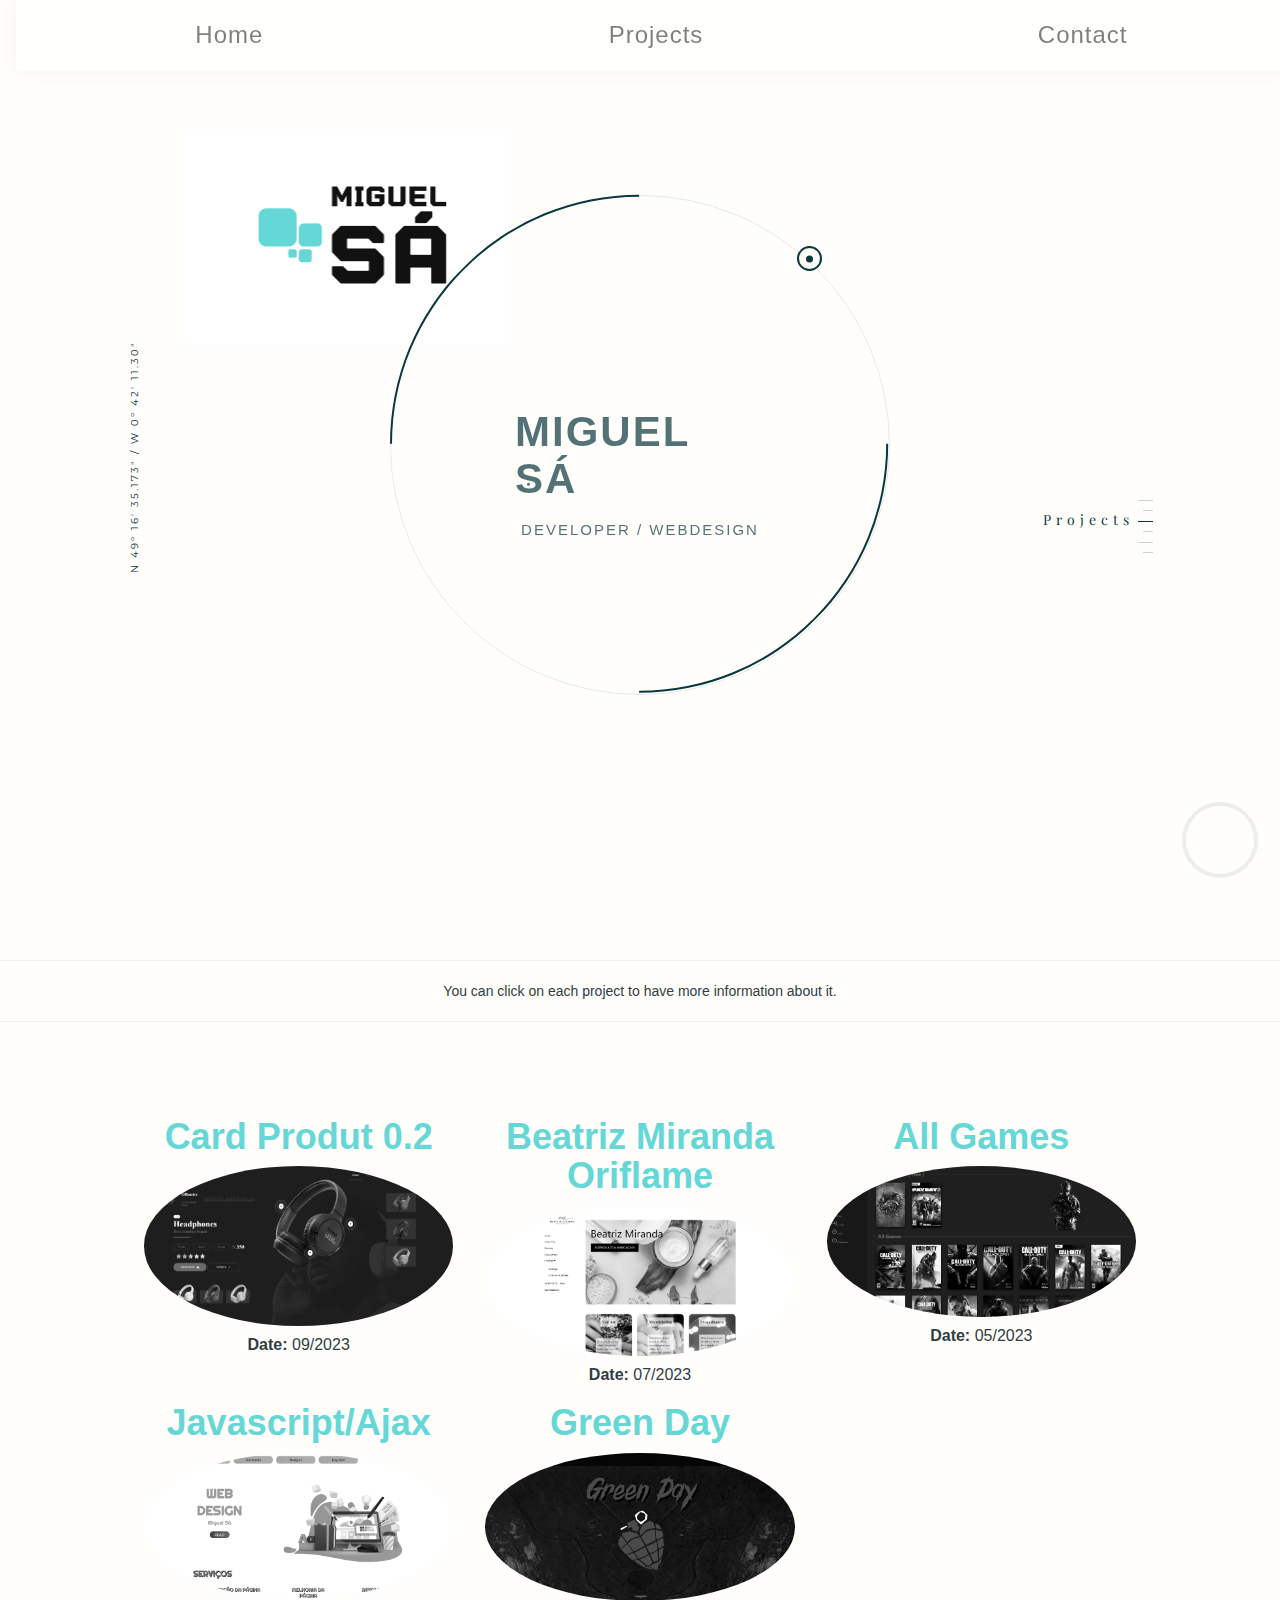
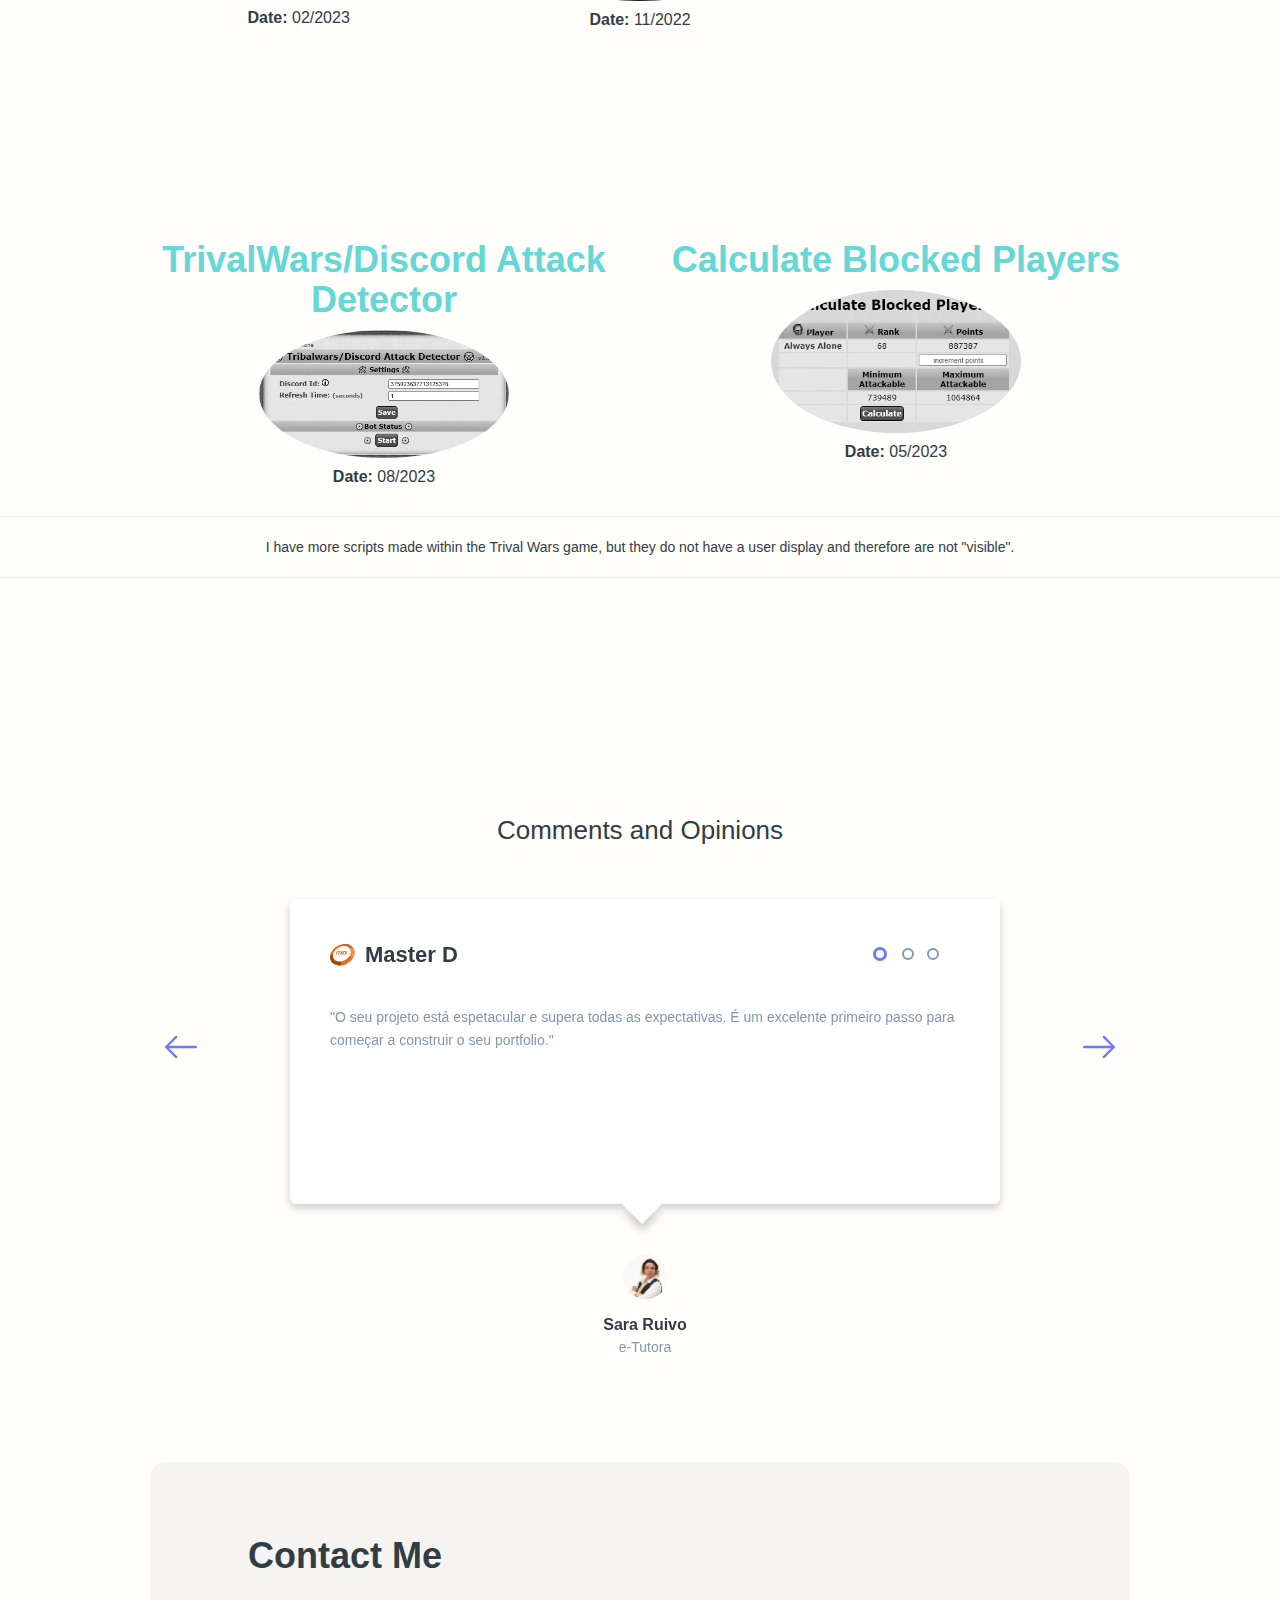
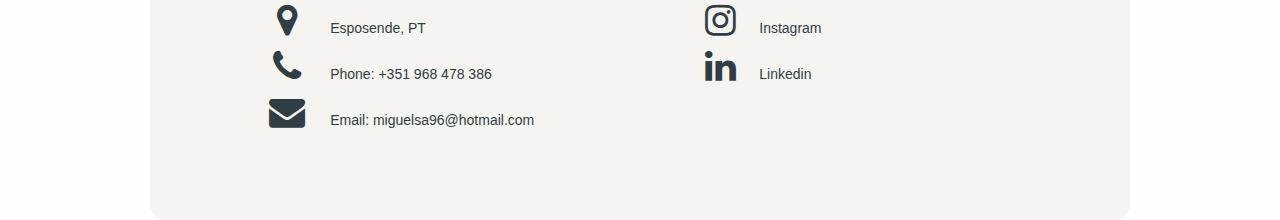
==== html/projects.html @ c61d909a "donwload" ====
<!DOCTYPE html>
<html>
    <head>
        <title>CV - Miguel Sá</title>
        <meta charset="UTF-8" />
        <meta name="viewport" content="width=device-width, initial-scale=1" />
        <link rel="website icon" type="png" href="../imgs/iconlogo.png" />
        
        <!-- Comentários -->
        <link rel='stylesheet' href='https://cdnjs.cloudflare.com/ajax/libs/twitter-bootstrap/3.3.7/css/bootstrap.min.css'>
        <link rel="stylesheet" href="../css/comentarios.css">

        <!-- Main Style -->
        <link rel="stylesheet" href="../css/w3-main.css" />
        <link rel="stylesheet" href="../css/main.css" />

        <!-- Progress Circle -->
        <link rel="stylesheet" href="../css/progress_circle.css">

        <!-- Nav bar -->
        <link rel="stylesheet" href="../css/navbar.css" />

        <!-- langpage -->
        <link href='https://fonts.googleapis.com/css?family=Montserrat:400,700' rel='stylesheet' type='text/css'>
        <link href='https://fonts.googleapis.com/css?family=Playfair+Display:400italic,700italic' rel='stylesheet' type='text/css'>
        <link rel="stylesheet" href="https://cdnjs.cloudflare.com/ajax/libs/normalize/5.0.0/normalize.min.css">
        <link rel='stylesheet' href='https://fonts.googleapis.com/css?family=Montserrat:400,700'>
        <link rel='stylesheet' href='https://fonts.googleapis.com/css?family=Playfair+Display:400italic,700italic'>
        <link rel="stylesheet" href="../css/landingspage.css">

        <!-- Projects -->
        <link rel="stylesheet" href="../css/projects.css">

        <!-- Footer -->
        <link rel="stylesheet" href="https://cdnjs.cloudflare.com/ajax/libs/font-awesome/4.7.0/css/font-awesome.min.css" />
        <link rel="stylesheet" href="https://cdnjs.cloudflare.com/ajax/libs/OwlCarousel2/2.3.4/assets/owl.carousel.min.css" />


    </head>
    <body>
        <!-- Sidebar/menu -->

        <!-- Overlay effect when opening sidebar on small screens -->
        <div class="w3-overlay w3-hide-large" onclick="w3_close()" style="cursor: pointer;" title="close side menu" id="myOverlay"></div>

        <!-- !PAGE CONTENT! -->
        <div class="w3-main">

            <!-- Push down content on small screens -->
            <div class="w3-hide-large" style="margin-top: 83px;"></div>

            <!-- Nav Bar -->
            <div class="">
                <header class="w3-container w3-xlarge w3-hide-small w3-hide-medium">
                    <div class="et-hero-tabs-container">
                        <a class="et-hero-tab" href="../index.html">Home</a>
                        <a class="et-hero-tab" href="projects.html">Projects</a>
                        <a class="et-hero-tab" href="#contact">Contact</a>
                    </div>
                </header>
                <!-- Top menu on small screens -->
                <div class="w3-hide-large">
                    <nav class="w3-sidebar w3-animate-top w3-xxlarge small_screen_top" style="display:none;" id="mySidebar">
                        <a href="javascript:void(0)" onclick="w3_close()" class="w3-button w3-xxlarge w3-padding w3-display-topright navbar_remove" style="padding:6px 24px">
                        <i class="fa fa-remove"></i>
                        </a>
                        <div class="w3-bar-block w3-center w3-padding-64">
                            <img src="../imgs/logomain.png" alt="logomain" style="width: 50%; float:left">
                            <a href="../index.html" class="w3-bar-item w3-button">Home</a>
                            <a href="projects.html" class="w3-bar-item w3-button">Projects</a>
                        </div>
                    </nav>
                    <div class="w3-opacity small_screen_top">
                        <span class="w3-button w3-xxlarge w3-right navbar_remove" onclick="w3_open()"><i class="fa fa-bars"></i></span> 
                        <div class="w3-clear"></div>
                    </div>
                </div>
            </div>
            
            <!-- Image header -->
            <div class="container w3-display-container">
                <div class="w3-display-topleft"><img src="../imgs/logomain.png" alt="logotipo" style="width: 50%;height: auto; margin: 20% 0 0 20%;"></div>
                <div class="container__item landing-page-container">
                    <div class="content__wrapper">
                        <header class="header">
                        </header>
                        <p class="coords">N 49° 16' 35.173" / W 0° 42' 11.30"</p>
                        <div class="ellipses-container">
                            <h2 class="greeting">Miguel Sá</h2>
                            <h2 class="sub-greeting">Developer / Webdesign</h2>
                            <div class="ellipses ellipses__outer--thin">
                                <div class="ellipses ellipses__orbit"></div>
                            </div>
                            <div class="ellipses ellipses__outer--thick"></div>
                        </div>
                        <div class="scroller w3-hide-medium w3-hide-small">
                            <p class="page-title">Projects</p>
                            <div class="timeline">
                                <span class="timeline__unit"></span>
                                <span class="timeline__unit timeline__unit--active"></span>
                                <span class="timeline__unit"></span>
                            </div>
                        </div>
                    </div>
                </div>
            </div>

            <!-- PROJECTS -->
            <hr>
            <p class="w3-center">You can click on each project to have more information about it.</p>
            <hr>
            <div id="projects" class="w3-padding-64">
                <div class="w3-row w3-center" style="margin: 0 10%;">
                    <div class="w3-col l4 s12">
                        <div class="w3-container">
                            <a href="project_5.html" style="text-decoration: none;">
                                <h1 class="projects_color">Card Produt 0.2</h1>
                                <img src="../imgs/projects/5.jpeg" alt="Card Produt 0.2" class="projects_img"/>
                                <h6><strong>Date:</strong> 09/2023</h6>
                            </a>
                        </div>
                    </div>
                    <div class="w3-col l4 s12">
                        <div class="w3-container">
                            <a href="project_2.html" style="text-decoration: none;">
                                <h1 class="projects_color">Beatriz Miranda Oriflame</h1>
                                <img src="../imgs/projects/2.png" alt="Beatriz_Miranda_Oriflame" class="projects_img"/>
                                <h6><strong>Date:</strong> 07/2023</h6>
                            </a>
                        </div>
                    </div>
                    <div class="w3-col l4 s12">
                        <div class="w3-container">
                            <a href="project_3.html" style="text-decoration: none;">
                                <h1 class="projects_color">All Games</h1>
                                <img src="../imgs/projects/3.png" alt="All Games" class="projects_img"/>
                                <h6><strong>Date:</strong> 05/2023</h6>
                            </a>
                        </div>
                    </div>
                </div>
                
                <div class="w3-row w3-center" style="margin: 0 10%;">
                    <div class="w3-col l4 s12">
                        <div class="w3-container">
                            <a href="project_1.html" style="text-decoration: none;">
                                <h1 class="projects_color">Javascript/Ajax</h1>
                                <img src="../imgs/projects/1.png" alt="Javascript/Ajax" class="projects_img"/>
                                <h6><strong>Date:</strong> 02/2023</h6>
                            </a>
                        </div>
                    </div>
                    <div class="w3-col l4 s12">
                        <div class="w3-container">
                            <a href="project_4.html" style="text-decoration: none;">
                                <h1 class="projects_color">Green Day</h1>
                                <img src="../imgs/projects/4.png" alt="Green Day" class="projects_img"/>
                                <h6><strong>Date:</strong> 11/2022</h6>
                            </a>
                        </div>
                    </div>
                </div>
            </div>

            <div id="small_projects" class="w3-padding-64 w3-center">
                <div class="w3-padding-64">
                    
                    <div class="w3-row w3-center" style="margin: 0 10%;">
                        <div class="w3-col l6 s12">
                            <div class="w3-container">
                                <h1 class="projects_color">TrivalWars/Discord Attack Detector</h1>
                                <img src="../imgs/projects/1s.png" class="projects_img small_projects_img"/>
                                <h6><strong>Date:</strong> 08/2023</h6>
                            </div>
                        </div>
                        <div class="w3-col l6 s12">
                            <div class="w3-container">
                                <h1 class="projects_color">Calculate Blocked Players</h1>
                                <img src="../imgs/projects/2s.png" class="projects_img small_projects_img"/>
                                <h6><strong>Date:</strong> 05/2023</h6>
                            </div>
                        </div>
                    </div>
                    <hr>
                    <p>I have more scripts made within the Trival Wars game, but they do not have a user display and therefore are not "visible".</p>
                    <hr>
                </div>
            </div>

            <!-- Comentários -->
            <div id="comentarios">
                <div class="sect sect--white w3-hide-small w3-hide-medium">
                    <div class="container">
                        <div class="row">
                            <h1 class="row__title">Comments and Opinions</h1>
                        </div>
                        <div class="row row--margin row--text-center">
                            <div class="col-md-8 col-sm-10 col-xs-12 row__carousel">
                                <div id="myCarousel" class="carousel slide" data-ride="carousel">
                                    <!-- Indicators -->
                                    <ol class="carousel-indicators">
                                        <li data-target="#myCarousel" data-slide-to="0" class="active"></li>
                                        <li data-target="#myCarousel" data-slide-to="1" class=""></li>
                                        <li data-target="#myCarousel" data-slide-to="2" class=""></li>
                                    </ol>
            
                                    <!-- Wrapper for slides -->
                                    <div class="carousel-inner">
                                        <div class="item active">
                                            <div class="item__content">
                                                <img class="item__img" src="../comentários/sara/chart.svg" alt="Slack" /><span class="item__name">Master D</span>
                                                <p class="item__description">
                                                    "O seu projeto está espetacular e supera todas as expectativas. É um excelente primeiro passo para começar a construir o seu portfolio."
                                                </p>
                                            </div>
                                            <div class="item__avatar1"></div>
                                            <p class="item__people">Sara Ruivo</p>
                                            <p class="item__occupation">e-Tutora</p>
                                        </div>
            
                                        <div class="item">
                                            <div class="item__content">
                                                <img class="item__img" src="https://upload.wikimedia.org/wikipedia/commons/thumb/2/2d/Google-favicon-2015.png/150px-Google-favicon-2015.png" alt="Google" /><span class="item__name">google</span>
                                                <p class="item__description">
                                                    Cum sociis natoque penatibus et magnis dis parturient montes, nascetur ridiculus mus. Donec quam felis, ultricies nec, pellentesque eu, pretium quis, sem. Nulla consequat massa quis enim. Donec pede
                                                    justo, fringilla vel, aliquet nec, vulputate eget, arcu. In enim justo, rhoncus ut, imperdiet a, venenatis vitae, justo.
                                                </p>
                                            </div>
                                            <div class="item__avatar2"></div>
                                            <p class="item__people">Mary Tompson</p>
                                            <p class="item__occupation">Ceo of Dribbble</p>
                                        </div>
            
                                        <div class="item">
                                            <div class="item__content">
                                                <img class="item__img" src="https://www.hrexaminer.com/wp-content/uploads/2016/10/2016-10-11-hrexaminer-stackoverflow-6-xxl-sq-250px.png" alt="Stackoverflow" />
                                                <span class="item__name">stackoverflow</span>
                                                <p class="item__description">
                                                    Donec quam felis, ultricies nec, pellentesque eu, pretium quis, sem. Nulla consequat massa quis enim. Donec pede justo, fringilla vel, aliquet nec, vulputate eget, arcu. In enim justo, rhoncus ut,
                                                    imperdiet a, venenatis vitae, justo.
                                                </p>
                                            </div>
                                            <div class="item__avatar3"></div>
                                            <p class="item__people">Andrew Palmer</p>
                                            <p class="item__occupation">Ceo of Slack</p>
                                        </div>
                                    </div>
            
                                    <!-- Left and right controls -->
                                    <a class="left carousel-control" href="#myCarousel" data-slide="prev">
                                        <img
                                            class="carousel-control__img"
                                            src="[data-uri]"
                                        />
                                    </a>
                                    <a class="right carousel-control" href="#myCarousel" data-slide="next">
                                        <img
                                            class="carousel-control__img"
                                            src="[data-uri]"
                                        />
                                    </a>
                                </div>
                            </div>
                        </div>
                    </div>
                </div>
            </div>
            

            <!-- Footer -->
            <footer class="w3-padding-64 w3-content w3-round-xlarge" id="contact">
                <div style="margin-left: 10%;">
                    <h1 class="">Contact Me</h1>

                    <div class="w3-row-padding">
                        <div class="w3-section w3-half">
                            <p><i class="fa fa-map-marker fa-fw w3-xxlarge w3-margin-right"></i> Esposende, PT</p>
                            <p><a href="tel:+351968478386" style="text-decoration: none;"><i class="fa fa-phone fa-fw w3-xxlarge w3-margin-right"></i> Phone: +351 968 478 386</a></p>
                            <p><a href="mailto:miguelsa96@hotmail.com" style="text-decoration: none;"><i class="fa fa-envelope fa-fw w3-xxlarge w3-margin-right"></i> Email: miguelsa96@hotmail.com</a></p>
                        </div>
                        <div class="w3-section w3-half">
                            <p>
                                <a href="https://www.instagram.com/migsa_96/" target="_blank" style="text-decoration: none;"><i class="fa fa-instagram fa-fw w3-xxlarge w3-margin-right"></i>Instagram</a>
                            </p>
                            <p>
                                <a href="https://www.linkedin.com/in/miguel-s%C3%A1-39577a111/" target="_blank" style="text-decoration: none;"><i class="fa fa-linkedin fa-fw w3-xxlarge w3-margin-right"></i>Linkedin</a>
                            </p>
                        </div>
                    </div>
                </div>
            </footer>

            <!-- Progress Circle -->
            <div class="progress-circle-container">
                <svg class="progress-circle" viewBox="0 0 100 100">
                <circle class="progress-background" cx="50" cy="50" r="45"></circle>
                <circle class="progress-circle-bar" cx="50" cy="50" r="45"></circle>
                </svg>
                <div class="scroll-to-top">
                <svg xmlns="http://www.w3.org/2000/svg" viewBox="0 0 24 24" fill="none" stroke="currentColor" stroke-width="2" stroke-linecap="round" stroke-linejoin="round">
                    <path d="M12 19V5M5 12l7-7 7 7" />
                </svg>
                </div>
            </div>
        </div>
        <!-- End page content -->
        
        <!-- Progress Circle -->
        <script src="../js/progress_circle.js"></script> 

        <!-- Nav bar small -->
        <script>
            // Open and close sidebar
            function w3_open() {
              document.getElementById("mySidebar").style.width = "100%";
              document.getElementById("mySidebar").style.display = "block";
            }
            
            function w3_close() {
              document.getElementById("mySidebar").style.display = "none";
            }
        </script>

        <!-- Comentários -->
        <script src='https://cdnjs.cloudflare.com/ajax/libs/jquery/3.2.1/jquery.min.js'></script>
        <script src='https://cdnjs.cloudflare.com/ajax/libs/twitter-bootstrap/3.3.7/js/bootstrap.min.js'></script>
        <script  src="../js/comentarios.js"></script>
    </body>
</html>
---- css/comentarios.css ----
.sect {
  padding: 90px 0;
  position: relative;
}

.row--center {
  max-width: 1000px;
  margin: 0 auto;
}
.row--margin {
  margin-top: 45px;
}

.row__title {
  text-align: center;
  font-size: 26px;
  font-weight: 400;
  margin-top: 0px;
}

.row__sub {
  text-align: center;
  font-size: 18px;
  font-weight: 400;
  margin: 0px;
  color: #8198ae;
}

.price-box {
  padding: 0px 25px;
}

.price-box__wrap {
  background-color: #fff;
  border-radius: 6px;
  box-shadow: 0 4px 8px 0px rgba(0, 0, 0, 0.2); /*0px 22px 20px -10px rgba(0, 0, 0,0.2)*/
  padding: 35px 35px 40px 35px;
  text-align: center;
  transition: all 0.4s;
  -webkit-transition: all 0.4s;
  -moz-transition: all 0.4s;
  -ms-transition: all 0.4s;
  -o-transition: all 0.4s;
}

.price-box__img {
  display: inline-block;
}

.price-box__img {
  width: 130px;
  height: 130px;
  border-radius: 50%;
  background-position: center;
  background-size: cover;
  background-repeat: no-repeat;
}

.price-box--purple .price-box__img {
  background-image: url("https://image.ibb.co/iGjEKG/1.png");
}

.price-box--violet .price-box__img {
  background-image: url("https://image.ibb.co/iyT8eG/2.png");
}

.price-box--blue .price-box__img {
  background-image: url("https://preview.ibb.co/nDRpmw/3.png");
}

.price-box__title {
  font-size: 22px;
  letter-spacing: 1px;
  margin-bottom: 4px;
}

.price-box__people {
  font-size: 12px;
  color: #8198ae;
  font-weight: 300;
  letter-spacing: 1px;
}
.price-box__discount {
  font-size: 28px;
  font-weight: 700;
  margin-top: 20px;
  margin-bottom: 0;
}

.price-box__dollar {
  font-size: 18px;
  font-weight: 400;
  vertical-align: top;
  margin-right: 4px;
}

.price-box--purple .price-box__dollar {
  color: #8a3aff;
}

.price-box--violet .price-box__dollar {
  color: #6f79ff;
}

.price-box--blue .price-box__dollar {
  color: #3a9fff;
}

.price-box__discount--light {
  font-weight: 400;
  font-size: 20px;
  margin-left: 3px;
}

.price-box__price {
  margin-top: 3px;
  font-size: 14px;
  color: #8198ae;
  letter-spacing: 1px;
  margin-bottom: 0;
  font-weight: 300;
  text-decoration: line-through;
}

.price-box__feat {
  margin-top: 30px;
  font-size: 16px;
}

.price-box__list {
  text-align: left;
  padding-left: 30px;
  margin: 0;
  list-style: none;
}

.price-box__list-el {
  position: relative;
  margin-bottom: 8px;
  font-weight: 300;
}

.price-box__list-el:before {
  content: "✓";
  position: absolute;
  left: -25px;
  font-size: 18px;
  top: -4px;
}

.price-box--purple .price-box__list-el:before {
  color: #8a3aff;
}

.price-box--violet .price-box__list-el:before {
  color: #6f79ff;
}

.price-box--blue .price-box__list-el:before {
  color: #3a9fff;
}

.price-box__wrap:hover {
  backface-visibility: hidden;
  transform: scale(1.05, 1.05);
  box-shadow: 0px 30px 18px -8px rgba(0, 0, 0, 0.1);
}

.btn {
  background-color: #3a9fff;
  border-radius: 20px;
  padding: 10px 25px;
  color: #fff;
  box-shadow: 0px 18px 13px -6px rgba(0, 0, 0, 0.2);
  transition: all 0.4s;
  -webkit-transition: all 0.4s;
  -moz-transition: all 0.4s;
  -ms-transition: all 0.4s;
  -o-transition: all 0.4s;
}

.btn:hover {
  box-shadow: 0px 25px 18px -6px rgba(0, 0, 0, 0.2);
  background-color: #63b2fc;
  color: #fff;
}

.price-box__wrap:hover .btn {
  box-shadow: 0px 25px 18px -6px rgba(0, 0, 0, 0.2);
}

.btn--revert {
  background-color: transparent;
  color: #8198ae;
  box-shadow: none;
  border: 1px solid #c9d9e9;
}

.btn--revert:hover {
  background-color: transparent;
  color: #1f4568;
  box-shadow: none;
  border: 1px solid #8198ae;
}

.btn--purple {
  background-color: #8a3aff;
}

.btn--purple:hover {
  background-color: #b284f6;
}

.btn--violet {
  background-color: #6f79ff;
}
.btn--violet:hover {
  background-color: #878ef3;
}

.btn--blue {
  background-color: #3a9fff;
}
.btn--blue:hover {
  background-color: #63b2fc;
}
.btn--width {
  width: 120px;
}

.btn--white {
  background-color: #fff;
  border: 1px solid #ededed;
  color: #8198ae;
}

.btn--white:hover {
  background-color: #fff;
  color: #8198ae;
}

.price-box__btn {
  position: absolute;
  bottom: -17px;
  left: 50%;
  margin-left: -55px;
}

.row__sub--light {
  color: #aec0d2;
}
.item__img {
  width: 25px;
  margin-right: 10px;
}

.carousel {
}

.row__carousel {
  display: inline-block;
  float: none;
  border-radius: 6px;
}
.row--text-center {
  text-align: center;
}
.carousel-control {
  opacity: 1;
  background-image: none !important;
}

.carousel-control.left {
  left: -100px;
}

.carousel-control.right {
  right: -100px;
}

.carousel-inner {
  margin-top: -25px;
}
.carousel-control__img {
  position: absolute;
  top: 50%;
  margin-top: -90px;
}

.carousel-control.left .carousel-control__img {
  left: 0;
}

.carousel-control.right .carousel-control__img {
  right: 0;
}

.carousel-indicators li {
  height: 12px;
  width: 12px;
  background-color: #fff;
  border: 2px solid #8198ae;
  margin-right: 8px;
}

.carousel-indicators li.active {
  height: 14px;
  width: 14px;
  background-color: #fff;
  border: 3px solid #6f79ff;
  margin-right: 10px;
}
.item {
  text-align: left;
  position: relative;
  padding: 25px 15px 0px 25px;
}

.item__content {
  padding: 40px;
  border-radius: 6px;
  box-shadow: 0 4px 8px 0px rgba(0, 0, 0, 0.2);
  background-color: #fff;
  position: relative;
  height: 305px;
}
.item__img {
  display: inline-block;
}
.item__name {
  display: inline-block;
  font-size: 22px;
  vertical-align: middle;
  font-weight: 700;
}
.item__description {
  margin-top: 35px;
  color: #8198ae;
  line-height: 23px;
}
.item__avatar1 {
  height: 45px;
  width: 45px;
  background-image: url("../comentários/sara/15519656.jpg");
  background-size: cover;
  border-radius: 50%;
  margin: 50px auto 15px auto;
}
.item__avatar2 {
  height: 45px;
  width: 45px;
  background-image: url("https://static.pexels.com/photos/428333/pexels-photo-428333.jpeg");
  background-size: cover;
  border-radius: 50%;
  margin: 50px auto 15px auto;
}
.item__avatar3 {
  height: 45px;
  width: 45px;
  background-image: url("https://static.pexels.com/photos/428333/pexels-photo-428333.jpeg");
  background-size: cover;
  border-radius: 50%;
  margin: 50px auto 15px auto;
}

.carousel-indicators {
  width: auto;
  margin: 0;
  right: 68px;
  text-align: right;
  top: 72px;
  left: auto;
  bottom: auto;
}
.item__content:after {
  content: "";
  width: 0;
  height: 0;
  border-left: 20px solid transparent;
  border-right: 20px solid transparent;
  border-top: 20px solid #fff;
  bottom: -20px;
  position: absolute;
  left: 50%;
  margin-left: -23px;
  filter: drop-shadow(0px 7px 4px rgba(0, 0, 0, 0.2));
}

.item__people {
  margin: 0;
  text-align: center;
  font-weight: 700;
  font-size: 16px;
}

.item__occupation {
  font-size: 14px;
  color: #8198ae;
  text-align: center;
}

.site {
  text-align: center;
}
.site__title {
  font-size: 30px;
  margin: 0;
  text-align: center;
}

.site__subtitle {
  font-size: 22px;
  color: #8198ae;
  margin: 15px 0 40px 0;
  text-align: center;
}

.site__img {
  margin-top: 50px;
  display: inline-block;
  width: 77%;
}
.site__box-link .btn--revert {
  margin-left: 15px;
}

/*menu header*/
.header {
  padding: 30px 25px;
}
.header__elenco {
  padding: 0;
  margin: 0;
  list-style: none;
}
.header__menu {
  float: right;
}
.header__el {
  padding: 0 25px;
  display: inline-block;
}
.header__img {
  display: inline-block;
  vertical-align: middle;
}

.header__logo,
.header__menu {
  display: inline-block;
  vertical-align: middle;
}
.header__title {
  font-size: 18px;
  margin: 0;
  margin-left: 10px;
  display: inline-block;
  line-height: 18px;
  vertical-align: middle;
}

.header__light {
  color: #8198ae;
}
.header__link {
  color: #1f4568;
  font-size: 14px;
}
.header__link:hover {
  text-decoration: none;
  color: #3a9fff;
}
.navbar-toggle .icon-bar {
  background-color: #8198ae;
}
.navbar-toggle {
  margin: 5px 0;
}
.partner {
  margin-bottom: 15px;
  text-align: center;
}
.partner_img {
  width: 160px;
  opacity: 0.5;
  transition: all 0.4s;
  -webkit-transition: all 0.4s;
  -moz-transition: all 0.4s;
  -ms-transition: all 0.4s;
  -o-transition: all 0.4s;
}

.sect--no-padding {
  padding-top: 0;
}

.partner_img:hover {
  transform: scale(1.08, 1.08);
  opacity: 0.9;
}

.article-pre__col {
  padding: 0 30px;
  margin-bottom: 30px;
}

.article-pre__img {
  height: 0;
  background-position: center;
  background-size: cover;
  padding-bottom: 55%;
  border-radius: 6px;
  box-shadow: 0 4px 10px 2px rgba(0, 0, 0, 0.3);
  transition: all 0.4s;
  -webkit-transition: all 0.4s;
  -moz-transition: all 0.4s;
  -ms-transition: all 0.4s;
  -o-transition: all 0.4s;
}

.article-pre__img--first {
  background-image: url(https://cdn.dribbble.com/users/18730/screenshots/2182635/newshot.png);
}

.article-pre__img--second {
  background-image: url(https://image.ibb.co/cYsvbw/dribbble.jpg);
}

.article-pre__img--third {
  background-image: url(https://cdn.dribbble.com/users/103909/screenshots/3671664/sensors-01.jpg);
}

.article-pre__img--fourth {
  background-image: url(https://cdn.dribbble.com/users/997070/screenshots/4120967/attachments/943230/01-1._Cover_Copy_2x.png);
}

.article-pre:hover .article-pre__img {
  box-shadow: 0px 10px 13px 4px rgba(0, 0, 0, 0.2);
}

.article-pre:hover {
  text-decoration: none;
}
.article-pre__info {
  font-size: 16px;
  color: #8198ae;
  margin: 0;
  padding: 25px 25px 0 25px;
}

.article-pre__date {
  float: right;
}

.article-pre__title {
  font-size: 20px;
  color: #1f4568;
  margin: 0;
  padding: 15px 25px;
}

.article-pre__arrow--purple {
  color: #8a3aff;
}

.contacts_title-ag {
  margin: 0;
  margin-left: 0px;
  display: inline-block;
  vertical-align: middle;
  font-size: 22px;
  margin-left: 10px;
}

.contacts__link {
  color: #1f4568;
}

.contacts--light {
  color: #8198ae;
}

.contacts__address {
  margin-top: 20px;
  color: #8198ae;
  font-size: 16px;
  line-height: 27px;
  padding-bottom: 12px;
  margin-bottom: 17px;
  position: relative;
}

.contacts__address:after {
  content: "";
  position: absolute;
  width: 20px;
  height: 1px;
  background-color: #8198ae;
  bottom: 0;
  left: 0;
}
.contacts__info {
  color: #8198ae;
  font-size: 16px;
  margin-bottom: 2px;
}
.contacts__info-link {
  color: #3a9fff;
  text-decoration: none;
}

.form-group {
  margin-bottom: 20px;
  display: table;
  width: 100%;
  position: relative;
}

.form__field {
  height: 50px;
  position: relative;
  border: none;
  padding: 10px 12px;
  width: 100%;
  border-radius: 6px;
  appearance: none;
  -moz-appearance: none;
  -webkit-appearance: none;
  -ms-appearance: none;
  -o-appearance: none;
  box-shadow: 0 4px 8px 0px rgba(0, 0, 0, 0.2);
  transition: all 0.4s;
  -webkit-transition: all 0.4s;
  -moz-transition: all 0.4s;
  -ms-transition: all 0.4s;
  -o-transition: all 0.4s;
  z-index: 2;
}

.form__select {
  background-image: url("http://www.austinlawrencepartners.com/wp-content/uploads/arrow-down-gray-hi.png");
  background-repeat: no-repeat;
  background-size: 10px;
  background-position-x: 97%;
  width: 100%;
  padding-right: 30px;
  background-position-y: center;
  background-color: #fff;
  color: #8198ae;
}

.form__field--half {
  width: 50%;
  float: left;
}

.form__field--half:first-of-type {
  padding-right: 15px;
}

.form__textarea {
  height: 200px;
}

.btn--up {
  position: absolute;
  bottom: -15px;
  right: 25px;
  z-index: 3;
}

.career_title {
  color: #fff;
  font-size: 28px;
}

.career_sub {
  font-size: 22px;
  color: #c7cbff;
  margin-top: 0;
  margin-bottom: 30px;
}

.career-img {
  position: absolute;
  bottom: 0;
  width: 65%;
  z-index: 0;
  left: 20%;
}

.footer {
  background-color: #1f4467;
  padding: 40px 0;
}

.footer__title {
  font-size: 18px;
  margin: 0;
  margin-left: 0px;
  margin-left: 10px;
  display: inline-block;
  line-height: 18px;
  vertical-align: middle;
  color: #3a9fff;
}

.footer__light {
  color: #fff;
}

.footer__social {
  float: right;
}

.footer__social-l {
  margin-left: 15px;
  vertical-align: middle;
}
---- css/main.css ----
*{box-sizing:border-box}

body {
    background-color: #fffefb;
    color: #313d44;
}

h1 {
    color: #313d44;
    font-weight: bold;
}

footer {
    background-color: #f5f4f1;
}

/* imagens slide */

main {
    width: min(980px, 85%);
    margin: 0 auto;
    min-height: 100vh;
    display: flex;
    flex-direction: column;
    justify-content: center;
    padding-block: min(20vh, 5em);
}
main .header {
    margin-bottom: 55px;
}
@media screen and (max-width: 600px) {
    main .header {
        margin-bottom: 70px !important;
    }
}
main .header h1 {
    font-weight: 800;
    font-size: 3rem;
    margin: 5px -5px 15px;
}
main .header span {
    text-transform: uppercase;
    letter-spacing: 1px;
    display: inline-block;
    font-weight: 700;
    font-size: 14px;
    color: #471aa0;
}
main .header p {
    max-width: min(40ch, 100% - 2rem);
    line-height: 1.6;
    color: #565656;
}
main .item {
    width: 100%;
    height: 400px;
    position: relative;
    border-radius: 12px;
    overflow: hidden;
}
main .item img {
    width: 100%;
    height: 100%;
    object-fit: cover;
    position: absolute;
    inset: 0;
}
main .item .overlay {
    position: absolute;
    top: 0;
    left: 0;
    width: 100%;
    height: 100%;
    padding: 28px 25px;
    color: #fff;
    background: #020024;
    background: linear-gradient(0deg, #020024 0%, #000032a1 3%, #17d9ff00 100%);
    display: flex;
    flex-direction: column;
    justify-content: space-between;
    align-items: flex-start;
}
main .item .overlay > div h2 {
    letter-spacing: 0.5px;
    margin-bottom: 5px;
}

.owl-nav {
    position: absolute;
    top: -100px;
    right: 0;
}
@media screen and (max-width: 600px) {
    .owl-nav {
        top: -60px !important;
    }
}
.owl-nav button {
    background: #64d7d6 !important;
    width: 45px;
    height: 45px;
    font-size: 25px !important;
    box-shadow: 0px 0px 17px #00000005;
    border-radius: 50%;
}
.owl-nav button:nth-of-type(1) {
    margin-right: 13px;
}
---- css/progress_circle.css ----
.progress-circle-container {
    position: fixed;
    bottom: 20px;
    right: 20px;
    z-index: 9999;
    display: flex;
    align-items: center;
    justify-content: center;
  }
  
  .progress-circle {
    width: 80px;
    height: 80px;
  }
  
  .progress-circle-bar {
    fill: none;
    stroke: #3b3c3d;
    stroke-width: 5;
    stroke-dasharray: 283;
    stroke-dashoffset: 0;
    transform-origin: center;
    transition: stroke-dashoffset 0.3s ease;
  }
  
  .progress-background {
    fill: transparent;
    stroke: #ededed;
    stroke-width: 5;
    stroke-dasharray: none;
  }
  
  
  .scroll-to-top {
    position: absolute;
    height: 100%;
    width: 100%;
    background-color: #3b3c3d;
    border-radius: 50%;
    cursor: pointer;
    transition: opacity 0.3s ease;
    z-index: 9998;
    display: flex;
    align-items: center;
    justify-content: center;
    opacity: 0;
  }
  
  .scroll-to-top svg {
    display: block;
    width: 20px;
    height: 20px;
    stroke: white;
    transition: all 0.1s ease;
  }
---- css/navbar.css ----
/* w3-hide-small w3-hide-medium */

.et-hero-tabs-container a{
  text-decoration: none;
  font-size: x-large;
}

.et-hero-tabs-container {
  display: flex;
  flex-direction: row;
  position: fixed;
  top: 0;
  width: 100%;
  height: 70px;
  box-shadow: 0 0 20px rgba(0, 0, 0, 0.1);
  background: #fff;
  z-index: 10;
  opacity: 0.5;
}

.et-hero-tab {
  display: flex;
  justify-content: center;
  align-items: center;
  flex: 1;
  color: #000;
  letter-spacing: 0.1rem;
  transition: all 0.5s ease;
  font-size: 0.8rem;
}

.et-hero-tab:hover {
  color: white;
  background: #00668c;
  transition: all 0.5s ease;
}

.et-hero-tab-slider {
  position: absolute;
  bottom: 0;
  width: 0;
  height: 6px;
  background: #00668c;
  transition: left 0.3s ease;
}


/* w3-hide-large */
.small_screen_top {
  position: fixed;
  top: 0;
  left: 0;
  width: 100%;
  margin: 0;
  padding: 0;
}

.navbar_remove{
  color: #1d1c1c;
}
---- css/landingspage.css ----
html {
  font-size: 62.5%;
}

body {
  font-size: 1.4rem;
}

/* =24px */
.container__item {
  margin: 0 auto 40px;
}

.landing-page-container {
  width: 100%;
  min-height: 100%;
  height: 90rem;
  background-image: url("https://s29.postimg.org/vho8xb2pj/landing_bg.jpg");
  background-repeat: no-repeat;
  background-size: cover;
  background-position: bottom;
  overflow: hidden;
  font-family: "Montserrat", sans-serif;
  color: #09383E;
}

.content__wrapper {
  max-width: 1200px;
  width: 90%;
  height: 100%;
  margin: 0 auto;
  position: relative;
}

.header {
  width: 100%;
  height: 2rem;
  padding: 4.5rem 0;
  display: block;
}

.menu-icon {
  width: 2.5rem;
  height: 1.5rem;
  display: inline-block;
  cursor: pointer;
}

.header__item {
  display: inline-block;
  float: left;
}

.menu-icon__line {
  width: 1.5rem;
  height: 0.2rem;
  background-color: #0C383E;
  display: block;
}
.menu-icon__line:before, .menu-icon__line:after {
  content: "";
  width: 1.5rem;
  height: 0.2rem;
  background-color: #0C383E;
  display: inline-block;
  position: relative;
}
.menu-icon__line:before {
  left: 0.5rem;
  top: -0.6rem;
}
.menu-icon__line:after {
  top: -1.8rem;
}

.heading {
  width: 90%;
  font-size: 2rem;
  font-weight: bold;
  margin: 0;
  line-height: 1.7rem;
  margin: 0 auto;
  text-align: center;
}

.social-container {
  width: 7.25rem;
  list-style: none;
  overflow: hidden;
  padding: 0;
  margin: 0;
  float: right;
}
.social-container .social__icon {
  float: left;
  cursor: pointer;
}
.social-container .social__icon.social__icon--dr {
  margin-left: 0.5rem;
}
.social-container .social__icon.social__icon--dr img {
  height: 2rem;
}
.social-container .social__icon.social__icon--in {
  margin-left: 0.75rem;
}
.social-container .social__icon.social__icon--in img {
  height: 2rem;
}
.social-container .social__icon.social__icon--fb img {
  height: 2rem;
  margin: 0rem;
}

.coords {
  font-size: 1rem;
  display: inline-block;
  transform: rotate(-90deg) translateY(50%);
  float: left;
  position: relative;
  top: 40%;
  letter-spacing: 0.2rem;
  left: -11.5rem;
  margin: 0;
}

.ellipses-container {
  width: 50rem; /* Ajustar */
  height: 50rem; /* Ajustar */
  border-radius: 50%;
  margin: 0 auto;
  position: relative;
  top: 10.5rem;
}

.greeting,
.sub-greeting {
    text-transform: uppercase;
    letter-spacing: 0.2rem;
    font-weight: 400;
    opacity: 0.7;
    position: absolute;
    top: 50%;
    left: 50%;
    transform: translate(-50%, -50%);
}

.greeting {
    font-size: 4.2rem;
    font-weight: bold;
}

.sub-greeting {
    font-size: 1.5rem; /* Ajuste o tamanho do sub-greeting conforme necessário */
    top: 65%; /* Ajuste a posição vertical conforme necessário */
}


.ellipses-container .greeting:after {
  content: "";
  width: 0.3rem;
  height: 0.3rem;
  border-radius: 50%;
  display: inline-block;
  background-color: #0C383E;
  position: relative;
  top: -0.65rem;
  left: -5.05rem;
}

.ellipses {
  border-radius: 50%;
  position: absolute;
  top: 0;
  border-style: solid;
}

.ellipses__outer--thin {
  width: 100%;
  height: 100%;
  border-width: 1px;
  border-color: rgba(9, 56, 62, 0.1);
  -webkit-animation: ellipsesOrbit 15s ease-in-out infinite;
          animation: ellipsesOrbit 15s ease-in-out infinite;
}
.ellipses__outer--thin:after {
  content: "";
  background-image: url("https://s29.postimg.org/5h0r4ftkn/ellipses_dial.png");
  background-repeat: no-repeat;
  background-position: center;
  top: 0;
  left: 0;
  bottom: 0;
  right: 0;
  position: absolute;
  opacity: 0.15;
}

.ellipses__outer--thick {
  width: 99.5%;
  height: 99.5%;
  border-color: #09383E transparent;
  border-width: 2px;
  transform: rotate(-45deg);
  -webkit-animation: ellipsesRotate 15s ease-in-out infinite;
          animation: ellipsesRotate 15s ease-in-out infinite;
}

.ellipses__orbit {
  width: 2.5rem;
  height: 2.5rem;
  border-width: 2px;
  border-color: #09383E;
  top: 5rem;
  right: 6.75rem;
}
.ellipses__orbit:before {
  content: "";
  width: 0.7rem;
  height: 0.7rem;
  border-radius: 50%;
  display: inline-block;
  background-color: #09383E;
  margin: 0 auto;
  left: 0;
  right: 0;
  position: absolute;
  top: 50%;
  transform: translateY(-50%);
}

.scroller {
  width: 11rem;
  display: inline-block;
  float: right;
  position: relative;
  top: -15%;
  transform: translateY(50%);
  overflow: hidden;
}
.scroller .page-title {
  font-family: "Playfair Display", serif;
  letter-spacing: 0.5rem;
  display: inline-block;
  float: left;
  margin-top: 1rem;
}
.scroller .timeline {
  width: 1.5rem;
  height: 9rem;
  display: inline-block;
  float: right;
}
.scroller .timeline .timeline__unit {
  width: 100%;
  height: 0.1rem;
  display: block;
  background-color: #0C383E;
  margin: 0 0 2rem;
  opacity: 0.2;
}
.scroller .timeline .timeline__unit.timeline__unit--active {
  opacity: 1;
}
.scroller .timeline .timeline__unit.timeline__unit--active:after {
  opacity: 0.2;
}
.scroller .timeline .timeline__unit:after {
  content: "";
  width: 70%;
  height: 0.1rem;
  display: block;
  position: relative;
  float: right;
  background-color: #0C383E;
  top: 1rem;
}

@-webkit-keyframes ellipsesRotate {
  0% {
    transform: rotate(-45deg);
  }
  100% {
    transform: rotate(-405deg);
  }
}

@keyframes ellipsesRotate {
  0% {
    transform: rotate(-45deg);
  }
  100% {
    transform: rotate(-405deg);
  }
}
@-webkit-keyframes ellipsesOrbit {
  0% {
    transform: rotate(0);
  }
  100% {
    transform: rotate(360deg);
  }
}
@keyframes ellipsesOrbit {
  0% {
    transform: rotate(0);
  }
  100% {
    transform: rotate(360deg);
  }
}
---- css/projects.css ----
.projects_img {
    width: 100%;
    border-radius: 50%;
    filter: grayscale(100%);
}

.projects_img:hover {
    border-radius: 50%;
    filter: grayscale(0%);
    cursor: pointer;
}

.small_projects_img{
    width: 250px;
    height: auto;
}

.projects_color{
    color: #64D7D6;
}
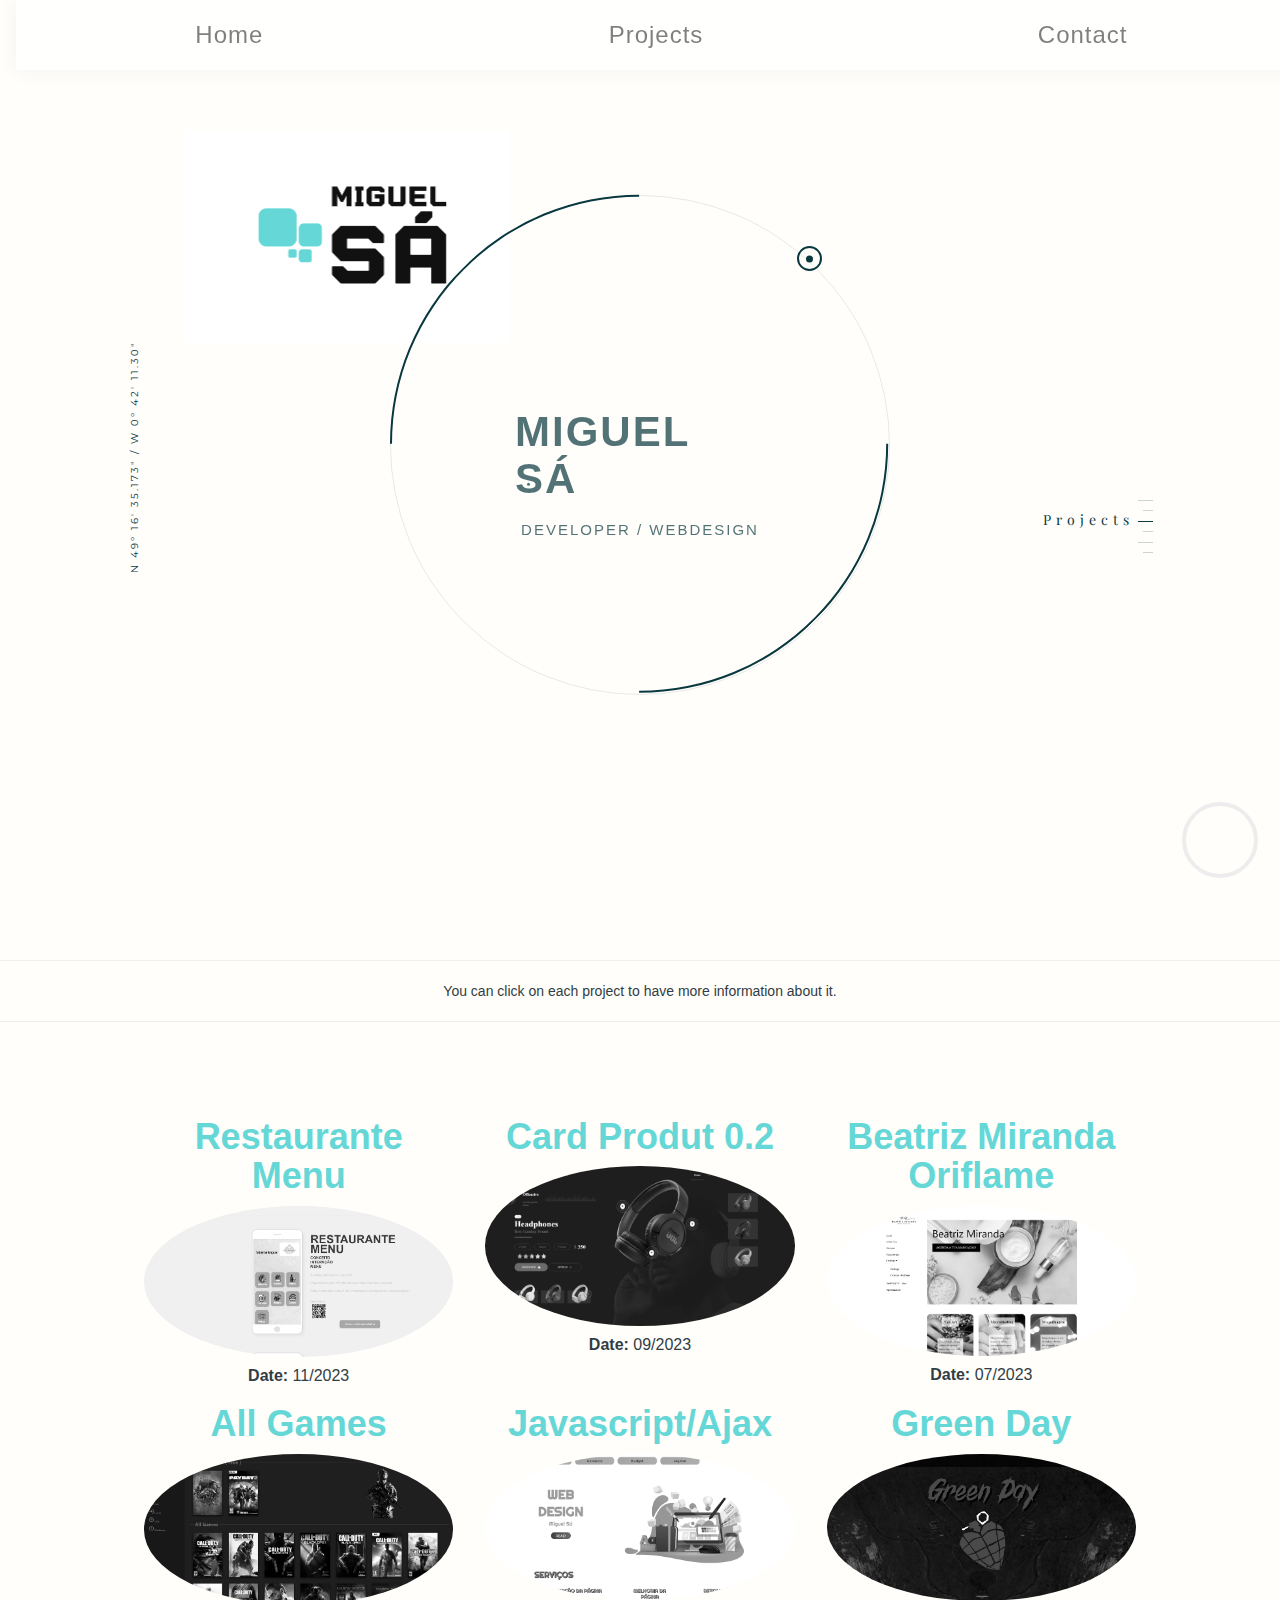
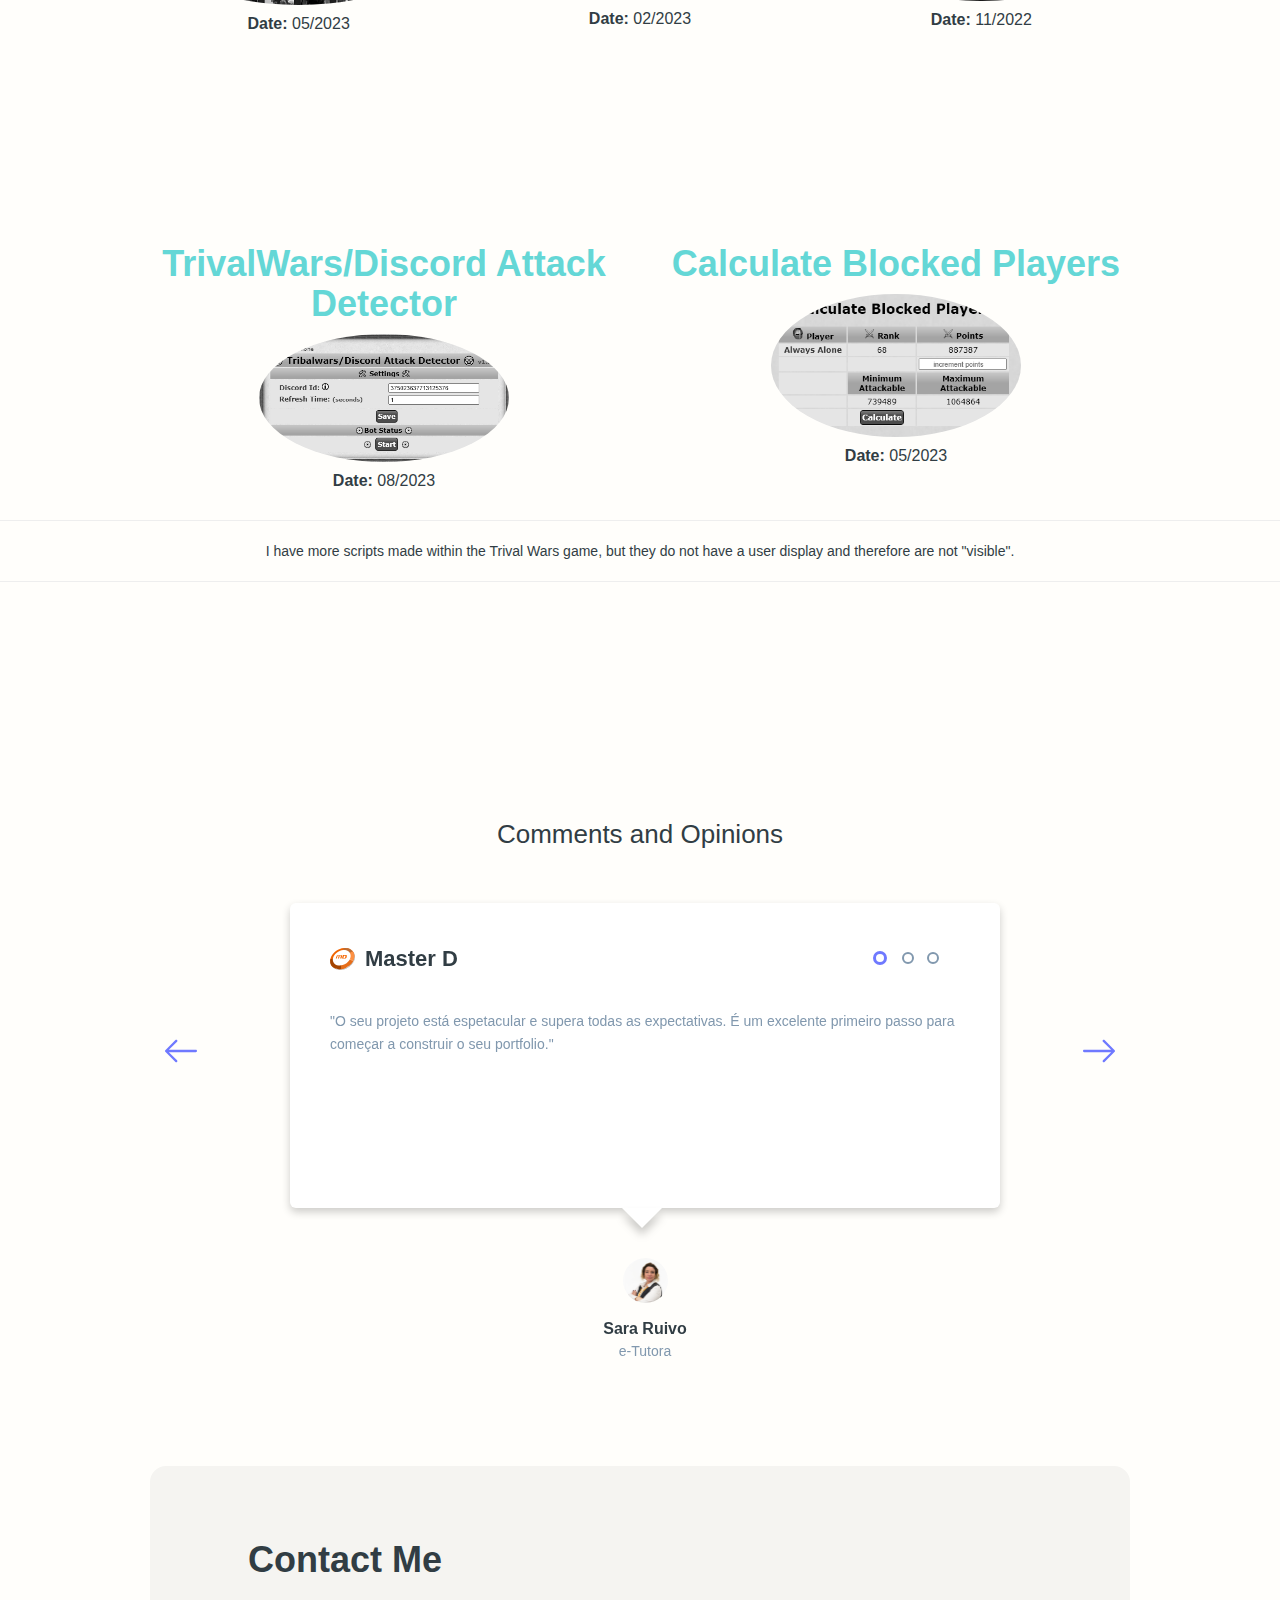
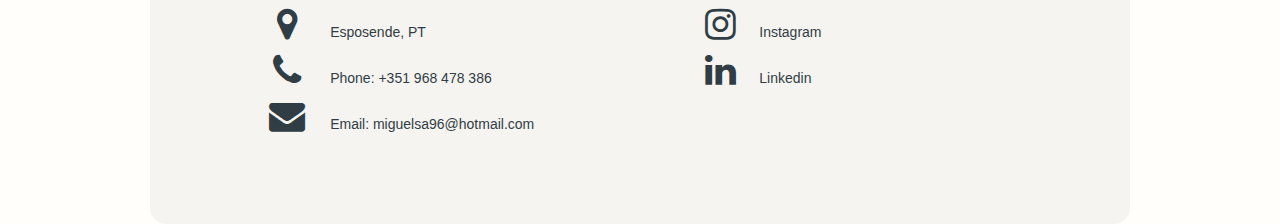
==== commit fd8d49e3: "projeto6" ====
--- a/html/projects.html
+++ b/html/projects.html
@@ -113,6 +113,15 @@
                 <div class="w3-row w3-center" style="margin: 0 10%;">
                     <div class="w3-col l4 s12">
                         <div class="w3-container">
+                            <a href="project_6.html" style="text-decoration: none;">
+                                <h1 class="projects_color">Restaurante Menu</h1>
+                                <img src="../imgs/projects/6.png" alt="Card Produt 0.2" class="projects_img"/>
+                                <h6><strong>Date:</strong> 11/2023</h6>
+                            </a>
+                        </div>
+                    </div>
+                    <div class="w3-col l4 s12">
+                        <div class="w3-container">
                             <a href="project_5.html" style="text-decoration: none;">
                                 <h1 class="projects_color">Card Produt 0.2</h1>
                                 <img src="../imgs/projects/5.jpeg" alt="Card Produt 0.2" class="projects_img"/>
@@ -129,6 +138,9 @@
                             </a>
                         </div>
                     </div>
+                </div>
+                
+                <div class="w3-row w3-center" style="margin: 0 10%;">
                     <div class="w3-col l4 s12">
                         <div class="w3-container">
                             <a href="project_3.html" style="text-decoration: none;">
@@ -138,9 +150,6 @@
                             </a>
                         </div>
                     </div>
-                </div>
-                
-                <div class="w3-row w3-center" style="margin: 0 10%;">
                     <div class="w3-col l4 s12">
                         <div class="w3-container">
                             <a href="project_1.html" style="text-decoration: none;">
